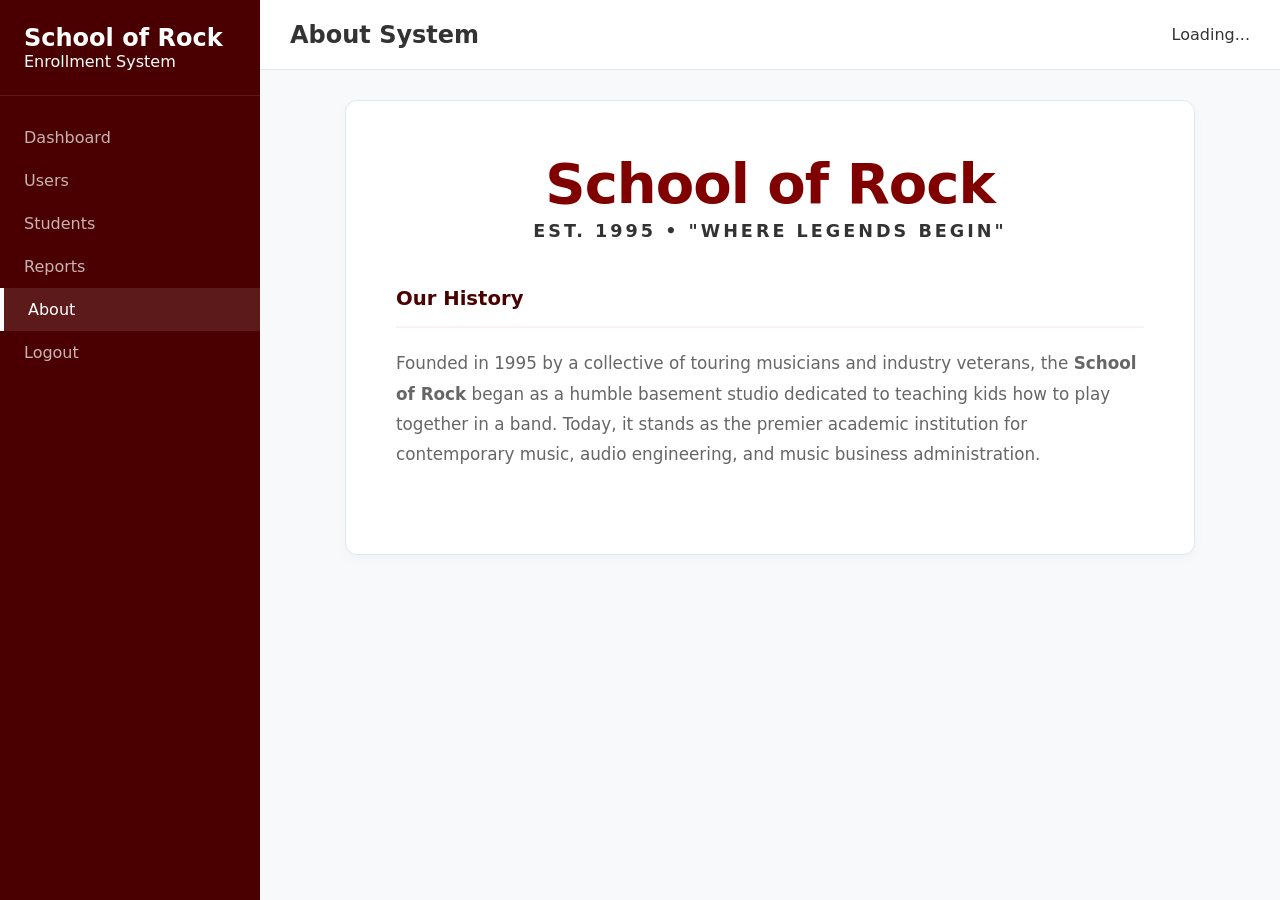
==== about.html @ 236e5e52 "Initial commit" ====
<!DOCTYPE html>
<html lang="en">
<head>
    <meta charset="UTF-8">
    <meta name="viewport" content="width=device-width, initial-scale=1.0">
    <title>About - School of Rock</title>
    <link rel="stylesheet" href="style.css">
</head>
<body>
    <div class="app-layout">
        <!-- Sidebar -->
        <aside class="sidebar">
            <div class="sidebar-brand">
                <h2>School of Rock</h2>
                <p>Enrollment System</p>
            </div>
            <nav class="sidebar-nav">
                <a href="dashboard.html" class="nav-link">Dashboard</a>
                <a href="users.html" class="nav-link">Users</a>
                <a href="students.html" class="nav-link">Students</a>
                <a href="reports.html" class="nav-link">Reports</a>
                <a href="about.html" class="nav-link active">About</a>
                <a href="#" class="nav-link logout-btn">Logout</a>
            </nav>
        </aside>

        <!-- Main Content -->
        <main class="main-content">
            <header class="topbar">
                <h2>About System</h2>
                <div class="user-info currentUser">Loading...</div>
            </header>

            <div class="content-area">
                <div class="card" style="max-width: 850px; margin: 0 auto; padding: 50px;">
                    <div style="text-align: center; margin-bottom: 40px;">
                        <h1 style="color: var(--maroon-primary); font-size: 3.5rem; font-weight: 800; letter-spacing: -1px; margin-bottom: 5px;">School of Rock</h1>
                        <p style="color: var(--maroon-accent); font-weight: 600; font-size: 1.1rem; text-transform: uppercase; letter-spacing: 3px;">Est. 1995 • "Where Legends Begin"</p>
                    </div>

                    <div style="line-height: 1.8; color: var(--text-primary); font-size: 1.05rem;">
                        <h3 style="color: var(--maroon-dark); border-bottom: 2px solid var(--maroon-pale); padding-bottom: 10px; margin-bottom: 20px;">Our History</h3>
                        <p style="margin-bottom: 35px; color: var(--text-secondary);">Founded in 1995 by a collective of touring musicians and industry veterans, the <strong>School of Rock</strong> began as a humble basement studio dedicated to teaching kids how to play together in a band. Today, it stands as the premier academic institution for contemporary music, audio engineering, and music business administration.</p>
                    </div>
                </div>
            </div>
        </main>
    </div>
    <script src="script.js"></script>
</body>
</html>
---- style.css ----
:root {
    /* Classic Maroon Theme */
    --maroon-dark: #4a0000;
    --maroon-primary: #800000;
    --maroon-light: #9b2226;
    --maroon-pale: #fcf1f1;
    
    --bg-color: #f8f9fa;
    --surface-color: #ffffff;
    --text-primary: #333333;
    --text-secondary: #666666;
    --border-color: #e2e8f0;
    
    --radius: 12px; /* Balanced corner radius */
}

* {
    margin: 0;
    padding: 0;
    box-sizing: border-box;
    font-family: 'Segoe UI', system-ui, -apple-system, sans-serif;
}

body {
    background-color: var(--bg-color);
    color: var(--text-primary);
}

/* Auth Layout (Login, Signup, Recovery) */
.auth-container {
    min-height: 100vh;
    display: flex;
    align-items: center;
    justify-content: center;
    padding: 20px;
}

.auth-card {
    background: var(--surface-color);
    width: 100%;
    max-width: 440px;
    padding: 40px;
    border-radius: var(--radius);
    box-shadow: 0 10px 25px rgba(0,0,0,0.05);
    border: 1px solid var(--border-color);
}

.auth-header {
    text-align: center;
    margin-bottom: 30px;
}

.auth-header h1 {
    font-size: 2rem;
    color: var(--maroon-primary);
}

.auth-header p {
    color: var(--text-secondary);
    font-size: 0.95rem;
    margin-top: 5px;
}

.subtitle {
    text-align: center;
    color: var(--text-secondary);
    font-size: 0.9rem;
    margin-bottom: 25px;
}

.form-group {
    margin-bottom: 20px;
}

.form-group label {
    display: block;
    margin-bottom: 8px;
    font-weight: 600;
    font-size: 0.9rem;
}

.form-control {
    width: 100%;
    padding: 12px 16px;
    border: 1px solid var(--border-color);
    border-radius: 8px;
    font-size: 1rem;
    transition: border-color 0.2s;
}

.form-control:focus {
    outline: none;
    border-color: var(--maroon-primary);
}

.password-wrapper {
    position: relative;
    display: flex;
    align-items: center;
}

.password-toggle-btn {
    position: absolute;
    right: 12px;
    background: none;
    border: none;
    padding: 0;
    cursor: pointer;
    color: var(--text-secondary);
    display: flex;
    align-items: center;
    justify-content: center;
    transition: color 0.2s;
}

.password-toggle-btn:hover {
    color: var(--maroon-primary);
}

.password-wrapper .form-control {
    padding-right: 45px;
}

.btn {
    width: 100%;
    padding: 12px;
    border: none;
    border-radius: 8px;
    font-size: 1rem;
    font-weight: bold;
    cursor: pointer;
    transition: opacity 0.2s;
}

.btn-primary {
    background: var(--maroon-primary);
    color: white;
}

.btn-primary:hover {
    opacity: 0.9;
}

.btn-secondary {
    display: inline-block;
    width: 100%;
    text-align: center;
    text-decoration: none;
    background: transparent;
    color: var(--maroon-primary);
    border: 1px solid var(--maroon-primary);
    margin-top: 10px;
}

.auth-links {
    margin-top: 25px;
    text-align: center;
    display: flex;
    flex-direction: column;
    gap: 12px;
}

.auth-links a {
    color: var(--maroon-primary);
    text-decoration: none;
    font-size: 0.9rem;
    font-weight: 600;
    transition: color 0.2s;
}

.auth-links a:hover {
    color: var(--maroon-light);
    text-decoration: underline;
}

/* App Layout */
.app-layout {
    display: flex;
    height: 100vh;
}

.sidebar {
    width: 260px;
    background: var(--maroon-dark);
    color: white;
    display: flex;
    flex-direction: column;
}

.sidebar-brand {
    padding: 24px;
    border-bottom: 1px solid rgba(255,255,255,0.1);
}

.sidebar-nav {
    flex: 1;
    padding: 20px 0;
}

.nav-link {
    display: block;
    padding: 12px 24px;
    color: rgba(255,255,255,0.7);
    text-decoration: none;
    transition: all 0.2s;
}

.nav-link:hover, .nav-link.active {
    background: rgba(255,255,255,0.1);
    color: white;
}

.nav-link.active {
    border-left: 4px solid white;
}

.main-content {
    flex: 1;
    display: flex;
    flex-direction: column;
}

.topbar {
    height: 70px;
    background: white;
    border-bottom: 1px solid var(--border-color);
    display: flex;
    align-items: center;
    justify-content: space-between;
    padding: 0 30px;
}

.content-area {
    flex: 1;
    padding: 30px;
    overflow-y: auto;
}

/* Dashboard Elements */
.stat-grid {
    display: grid;
    grid-template-columns: repeat(auto-fit, minmax(200px, 1fr));
    gap: 20px;
    margin-bottom: 30px;
}

.stat-card {
    background: white;
    padding: 20px;
    border-radius: var(--radius);
    box-shadow: 0 4px 12px rgba(0,0,0,0.03);
    border: 1px solid var(--border-color);
    border-top: 4px solid var(--maroon-primary); /* Classic indicator */
}

.stat-card h3 {
    font-size: 0.85rem;
    color: var(--text-secondary);
    text-transform: uppercase;
}

.stat-card .value {
    font-size: 1.8rem;
    font-weight: bold;
    color: var(--maroon-primary);
}

.card {
    background: white;
    border-radius: var(--radius);
    box-shadow: 0 4px 12px rgba(0,0,0,0.03);
    border: 1px solid var(--border-color);
    overflow: hidden;
}

.table-header {
    padding: 20px;
    background: #f8f9fa;
    border-bottom: 1px solid var(--border-color);
    display: flex;
    justify-content: space-between;
    align-items: center;
}

table {
    width: 100%;
    border-collapse: collapse;
}

th {
    background: #f8f9fa;
    color: var(--maroon-primary);
    padding: 16px 20px;
    text-align: left;
    font-weight: 700;
    font-size: 0.85rem;
    text-transform: uppercase;
    letter-spacing: 0.05em;
    border-bottom: 2px solid var(--maroon-primary);
}

td {
    padding: 16px 20px;
    font-size: 0.9rem;
    border-bottom: 1px solid var(--border-color);
    color: var(--text-primary);
}

tr:last-child td {
    border-bottom: none;
}

tr:hover td {
    background: #fffcfc;
}

.badge {
    padding: 6px 14px;
    border-radius: 6px; /* Slightly rounded, not pill */
    font-size: 0.75rem;
    font-weight: 700;
    text-transform: uppercase;
    letter-spacing: 0.03em;
}
.badge-active { background: #e8f5e9; color: #2e7d32; border: 1px solid #c8e6c9; }
.badge-inactive { background: #ffebee; color: #c62828; border: 1px solid #ffcdd2; }

/* Modals */
.modal-overlay {
    position: fixed;
    top: 0; left: 0; width: 100%; height: 100%;
    background: rgba(0,0,0,0.5);
    display: none;
    align-items: center;
    justify-content: center;
    z-index: 1000;
}
.modal-overlay.open { display: flex; }

.modal {
    background: white;
    padding: 30px;
    border-radius: var(--radius);
    width: 100%;
    max-width: 500px;
}
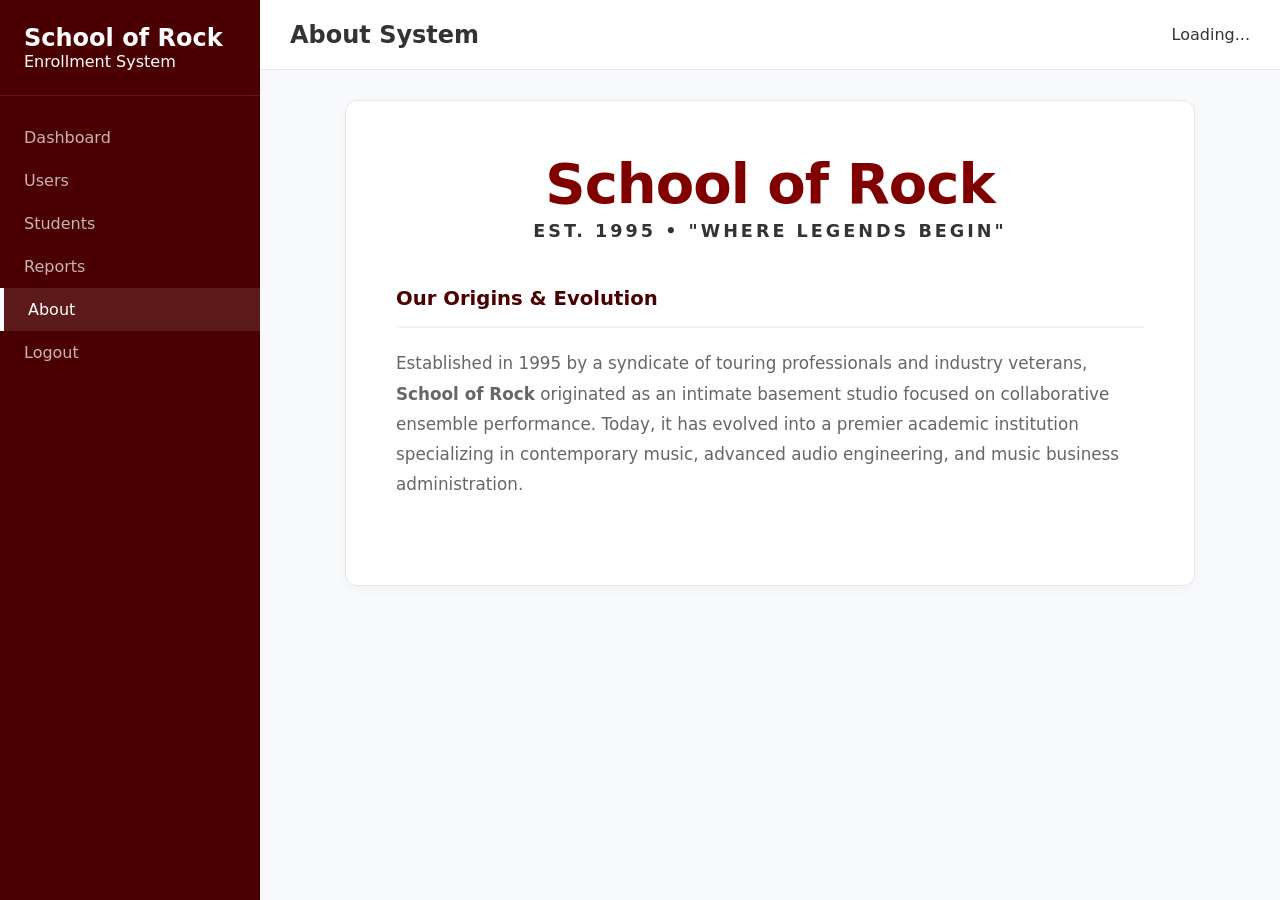
==== commit cd1c8fc3: "Updated the program" ====
--- a/about.html
+++ b/about.html
@@ -39,8 +39,8 @@
                     </div>
 
                     <div style="line-height: 1.8; color: var(--text-primary); font-size: 1.05rem;">
-                        <h3 style="color: var(--maroon-dark); border-bottom: 2px solid var(--maroon-pale); padding-bottom: 10px; margin-bottom: 20px;">Our History</h3>
-                        <p style="margin-bottom: 35px; color: var(--text-secondary);">Founded in 1995 by a collective of touring musicians and industry veterans, the <strong>School of Rock</strong> began as a humble basement studio dedicated to teaching kids how to play together in a band. Today, it stands as the premier academic institution for contemporary music, audio engineering, and music business administration.</p>
+                        <h3 style="color: var(--maroon-dark); border-bottom: 2px solid var(--maroon-pale); padding-bottom: 10px; margin-bottom: 20px;">Our Origins & Evolution</h3>
+                        <p style="margin-bottom: 35px; color: var(--text-secondary);">Established in 1995 by a syndicate of touring professionals and industry veterans, <strong>School of Rock</strong> originated as an intimate basement studio focused on collaborative ensemble performance. Today, it has evolved into a premier academic institution specializing in contemporary music, advanced audio engineering, and music business administration.</p>
                     </div>
                 </div>
             </div>
